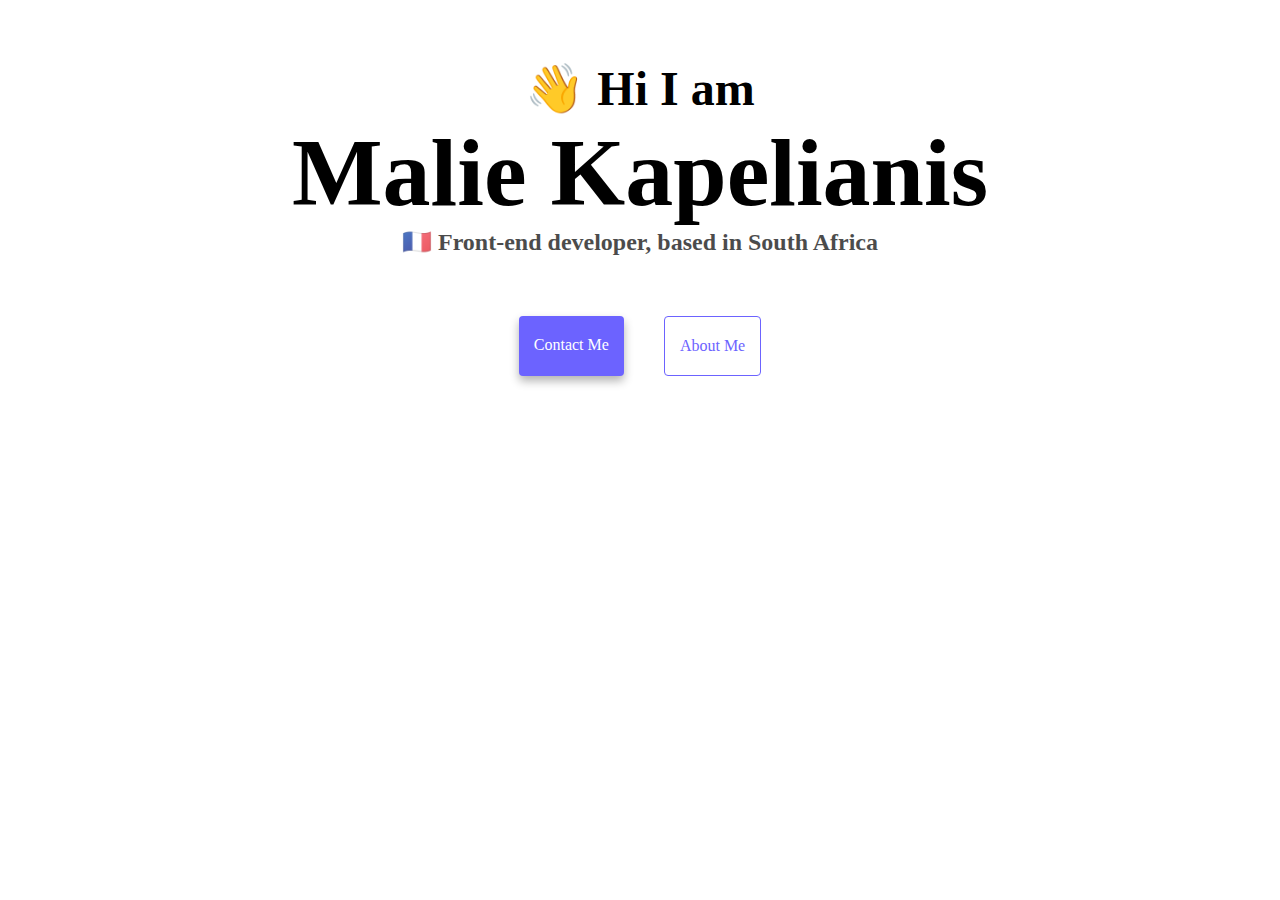
==== index.html @ 061c6e29 "Basic file set-up, content and styling" ====
<!DOCTYPE html>
<html lang="en">
  <head>
    <meta charset="UTF-8" />
    <meta http-equiv="X-UA-Compatible" content="IE=edge" />
    <meta name="viewport" content="width=device-width, initial-scale=1.0" />
    <title>Malie Kapelianis</title>
    <link rel="stylesheet" href="src\styles.css" />
    <link rel="preconnect" href="https://fonts.googleapis.com" />
    <link rel="preconnect" href="https://fonts.gstatic.com" crossorigin />
    <link
      href="https://fonts.googleapis.com/css2?family=Roboto:ital,wght@0,100;0,300;0,400;0,500;0,700;0,900;1,100;1,300;1,400;1,500;1,700;1,900&display=swap"
      rel="stylesheet"
    />
  </head>
  <body>
    <h2>👋 Hi I am</h2>
    <h1>Malie Kapelianis</h1>
    <h3>🇫🇷 Front-end developer, based in South Africa</h3>
    <div class="navigation-links">
      <a href="about.html#contact" class="contact-link">Contact me</a>
      <a href="about.html" class="about-link">About me</a>
    </div>
    <script src="src\script.js"></script>
  </body>
</html>
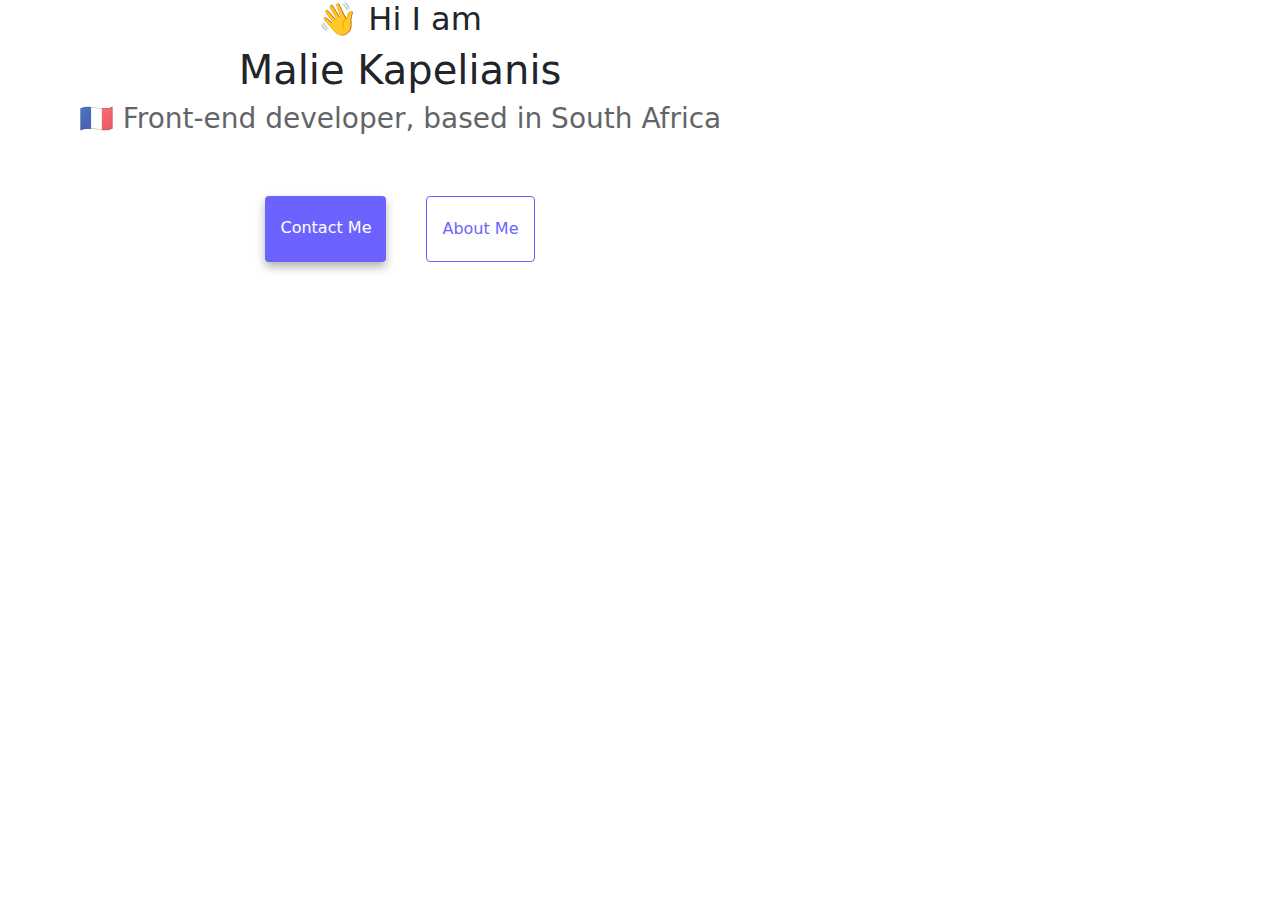
==== commit 5233c7e5: "Added Bootstrap to html heads" ====
--- a/index.html
+++ b/index.html
@@ -12,6 +12,12 @@
       href="https://fonts.googleapis.com/css2?family=Roboto:ital,wght@0,100;0,300;0,400;0,500;0,700;0,900;1,100;1,300;1,400;1,500;1,700;1,900&display=swap"
       rel="stylesheet"
     />
+    <link
+      href="https://cdn.jsdelivr.net/npm/bootstrap@5.3.3/dist/css/bootstrap.min.css"
+      rel="stylesheet"
+      integrity="sha384-QWTKZyjpPEjISv5WaRU9OFeRpok6YctnYmDr5pNlyT2bRjXh0JMhjY6hW+ALEwIH"
+      crossorigin="anonymous"
+    />
   </head>
   <body>
     <h2>👋 Hi I am</h2>
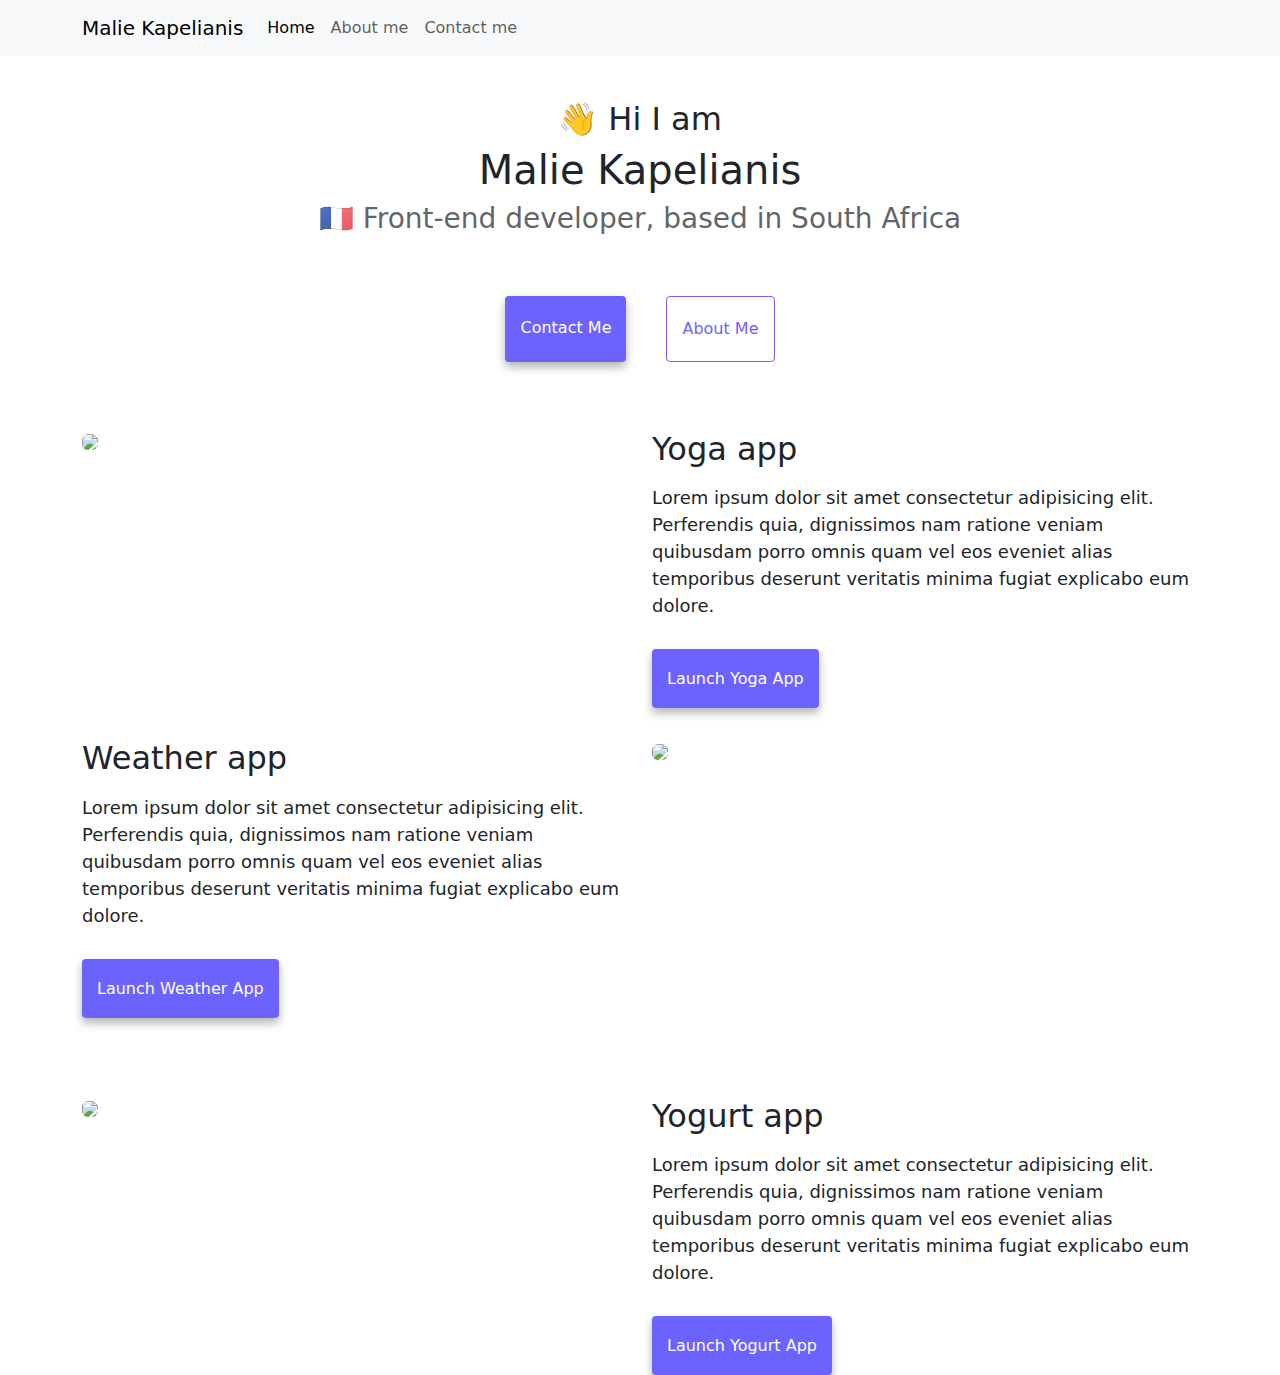
==== commit d885a230: "Updated script for bootstrap, added nav bar,  updated content" ====
--- a/index.html
+++ b/index.html
@@ -20,13 +20,104 @@
     />
   </head>
   <body>
-    <h2>👋 Hi I am</h2>
-    <h1>Malie Kapelianis</h1>
-    <h3>🇫🇷 Front-end developer, based in South Africa</h3>
-    <div class="navigation-links">
-      <a href="about.html#contact" class="contact-link">Contact me</a>
-      <a href="about.html" class="about-link">About me</a>
+    <nav class="navbar navbar-expand-lg navbar-light bg-light fixed-top">
+      <div class="container">
+        <a class="navbar-brand" href="index.html">Malie Kapelianis</a>
+        <button
+          class="navbar-toggler"
+          type="button"
+          data-bs-toggle="collapse"
+          data-bs-target="#navbarNav"
+          aria-controls="navbarNav"
+          aria-expanded="false"
+          aria-label="Toggle navigation"
+        >
+          <span class="navbar-toggler-icon"></span>
+        </button>
+        <div class="collapse navbar-collapse" id="navbarNav">
+          <ul class="navbar-nav">
+            <li class="nav-item">
+              <a class="nav-link active" aria-current="page" href="index.html"
+                >Home</a
+              >
+            </li>
+            <li class="nav-item">
+              <a class="nav-link" href="about.html">About me</a>
+            </li>
+            <li class="nav-item">
+              <a class="nav-link" href="about.html#contact">Contact me</a>
+            </li>
+          </ul>
+        </div>
+      </div>
+    </nav>
+    <div class="container main">
+      <h2 class="text-center">👋 Hi I am</h2>
+      <h1 class="text-center">Malie Kapelianis</h1>
+      <h3 class="text-center">🇫🇷 Front-end developer, based in South Africa</h3>
+      <div class="navigation-links mb-5">
+        <a href="about.html#contact" class="primary-link">Contact me</a>
+        <a href="about.html" class="secondary-link">About me</a>
+      </div>
+    </div>
+    <div class="container">
+      <div class="row">
+        <div class="col-md-6">
+          <img src="images/yoga.png" class="img-fluid rounded" />
+        </div>
+        <div class="col-md-6">
+          <h2 class="mb-3">Yoga app</h2>
+          <p>
+            Lorem ipsum dolor sit amet consectetur adipisicing elit. Perferendis
+            quia, dignissimos nam ratione veniam quibusdam porro omnis quam vel
+            eos eveniet alias temporibus deserunt veritatis minima fugiat
+            explicabo eum dolore.
+          </p>
+          <div class="mt-5">
+            <a href="#" class="primary-link">Launch Yoga App</a>
+          </div>
+        </div>
+      </div>
+      <div class="row mt-5">
+        <div class="col-md-6">
+          <h2 class="mb-3">Weather app</h2>
+          <p>
+            Lorem ipsum dolor sit amet consectetur adipisicing elit. Perferendis
+            quia, dignissimos nam ratione veniam quibusdam porro omnis quam vel
+            eos eveniet alias temporibus deserunt veritatis minima fugiat
+            explicabo eum dolore.
+          </p>
+          <div class="mb-5 mt-5">
+            <a href="#" class="primary-link">Launch Weather App</a>
+          </div>
+        </div>
+        <div class="col-md-6">
+          <img src="images/weather.png" class="img-fluid rounded" />
+        </div>
+      </div>
+      <div class="row mt-5">
+        <div class="col-md-6">
+          <img src="images/yogurt.png" class="img-fluid rounded" />
+        </div>
+        <div class="col-md-6">
+          <h2 class="mb-3">Yogurt app</h2>
+          <p>
+            Lorem ipsum dolor sit amet consectetur adipisicing elit. Perferendis
+            quia, dignissimos nam ratione veniam quibusdam porro omnis quam vel
+            eos eveniet alias temporibus deserunt veritatis minima fugiat
+            explicabo eum dolore.
+          </p>
+          <div class="mt-5">
+            <a href="#" class="primary-link">Launch Yogurt App</a>
+          </div>
+        </div>
+      </div>
     </div>
     <script src="src\script.js"></script>
+    <script
+      src="https://cdn.jsdelivr.net/npm/bootstrap@5.3.3/dist/js/bootstrap.bundle.min.js"
+      integrity="sha384-YvpcrYf0tY3lHB60NNkmXc5s9fDVZLESaAA55NDzOxhy9GkcIdslK1eN7N6jIeHz"
+      crossorigin="anonymous"
+    ></script>
   </body>
 </html>
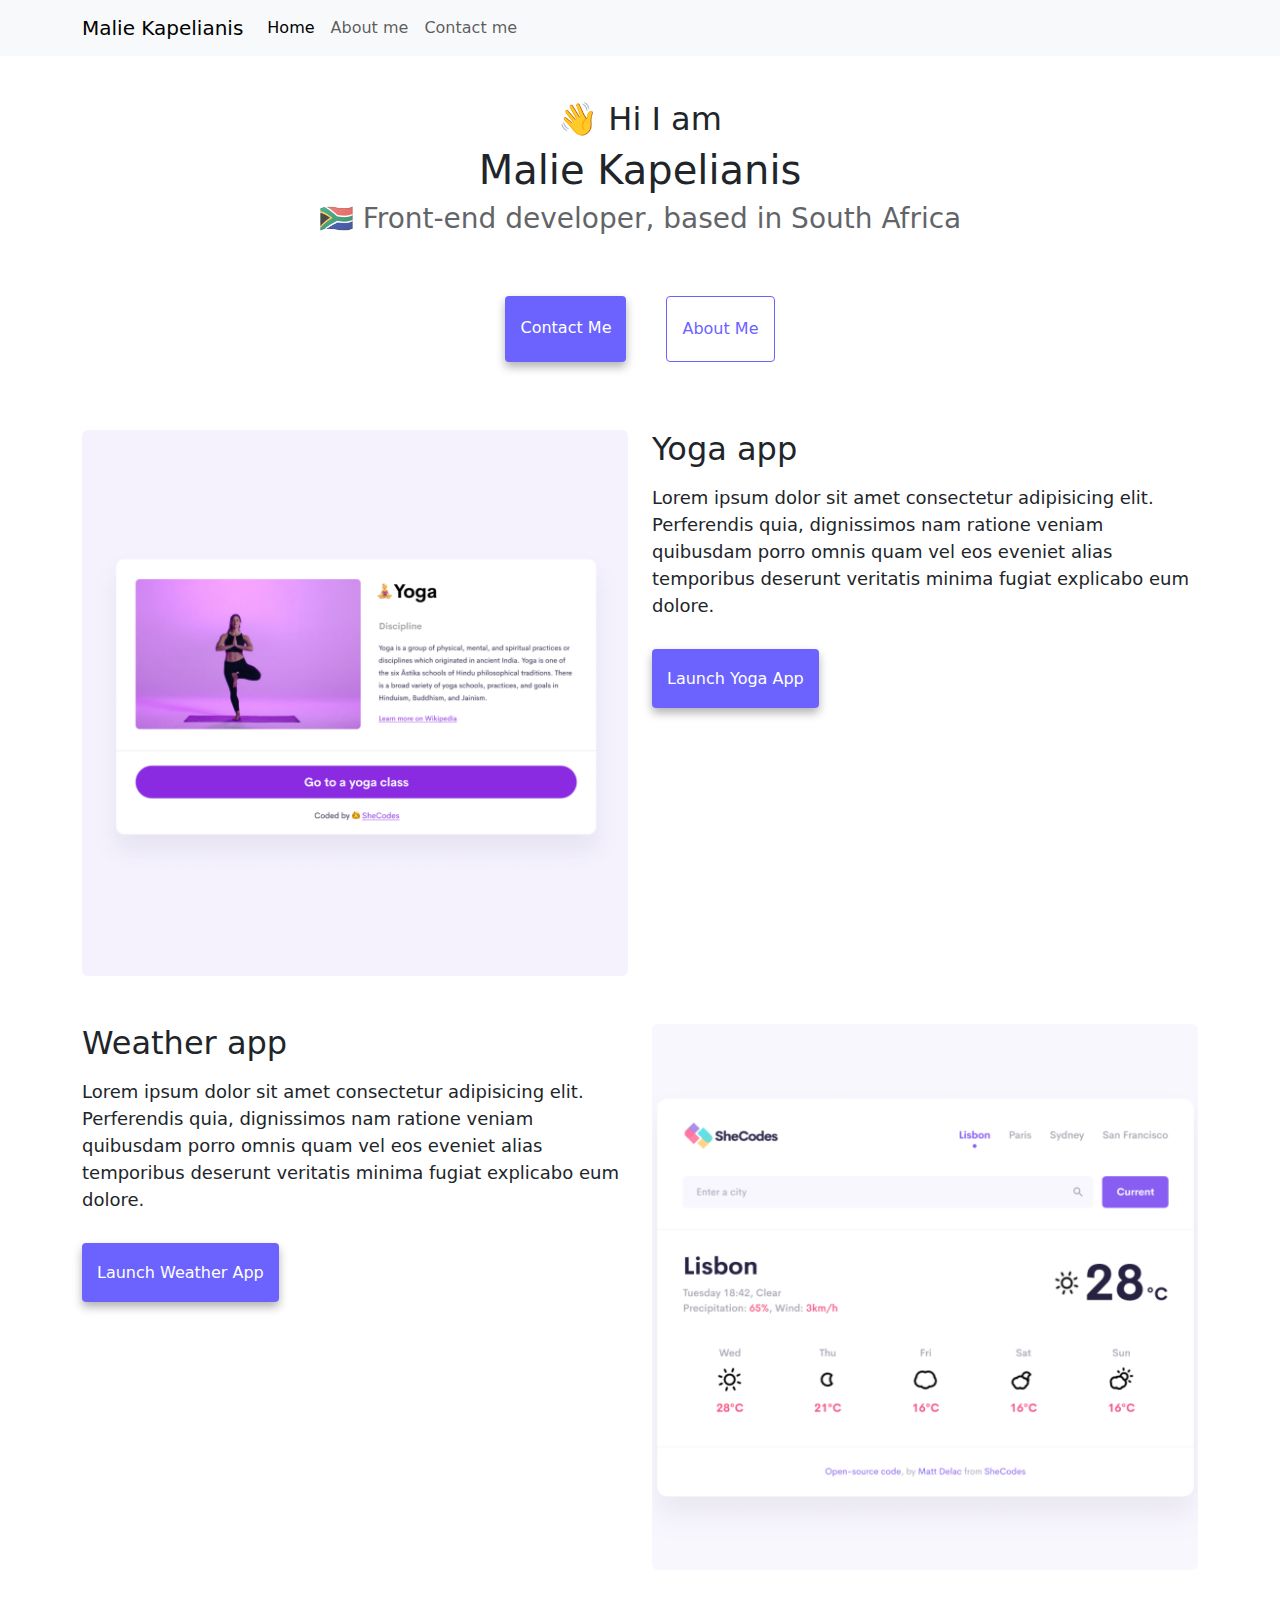
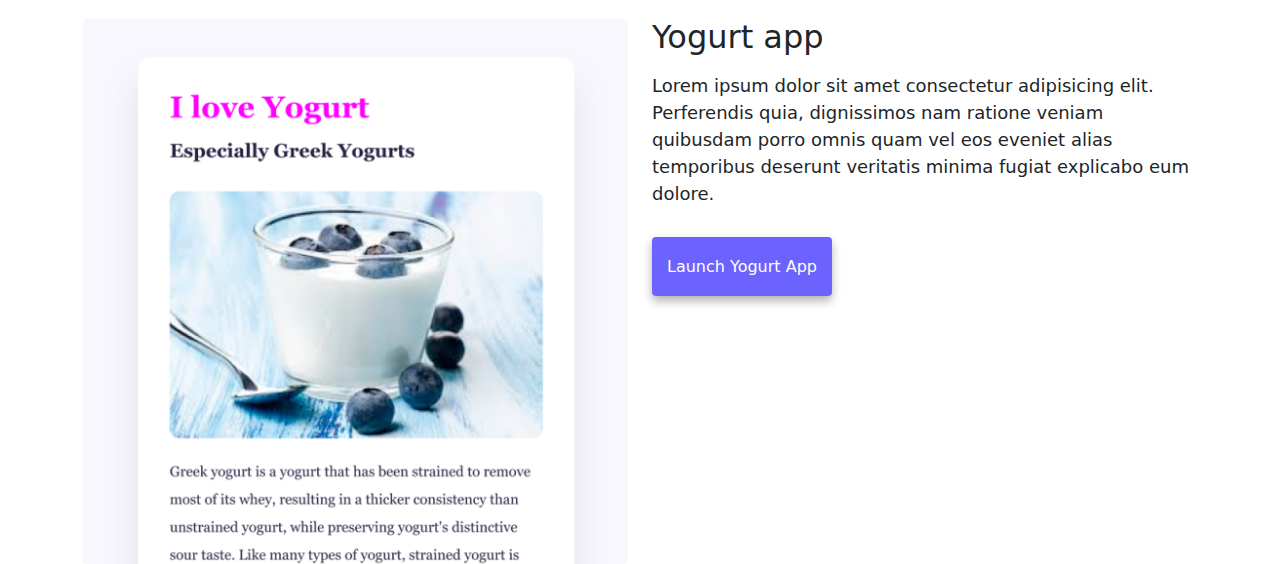
==== commit aa9ac2ba: "Updated seo meta tags and made changes for site to be mobile responsive" ====
--- a/index.html
+++ b/index.html
@@ -4,8 +4,12 @@
     <meta charset="UTF-8" />
     <meta http-equiv="X-UA-Compatible" content="IE=edge" />
     <meta name="viewport" content="width=device-width, initial-scale=1.0" />
-    <title>Malie Kapelianis</title>
-    <link rel="stylesheet" href="src\styles.css" />
+    <meta
+      name="description"
+      content="Malie Kapelianis portfolio website. Front-end developer, based in South Africa."
+    />
+    <title>Front-end developer - Malie Kapelianis Portfolio</title>
+    <link rel="stylesheet" href="/src\styles.css" />
     <link rel="preconnect" href="https://fonts.googleapis.com" />
     <link rel="preconnect" href="https://fonts.gstatic.com" crossorigin />
     <link
@@ -22,7 +26,7 @@
   <body>
     <nav class="navbar navbar-expand-lg navbar-light bg-light fixed-top">
       <div class="container">
-        <a class="navbar-brand" href="index.html">Malie Kapelianis</a>
+        <a class="navbar-brand" href="/index.html">Malie Kapelianis</a>
         <button
           class="navbar-toggler"
           type="button"
@@ -42,10 +46,10 @@
               >
             </li>
             <li class="nav-item">
-              <a class="nav-link" href="about.html">About me</a>
+              <a class="nav-link" href="/about.html">About me</a>
             </li>
             <li class="nav-item">
-              <a class="nav-link" href="about.html#contact">Contact me</a>
+              <a class="nav-link" href="/about.html#contact">Contact me</a>
             </li>
           </ul>
         </div>
@@ -54,16 +58,23 @@
     <div class="container main">
       <h2 class="text-center">👋 Hi I am</h2>
       <h1 class="text-center">Malie Kapelianis</h1>
-      <h3 class="text-center">🇫🇷 Front-end developer, based in South Africa</h3>
+      <h3 class="text-center">🇿🇦 Front-end developer, based in South Africa</h3>
       <div class="navigation-links mb-5">
-        <a href="about.html#contact" class="primary-link">Contact me</a>
-        <a href="about.html" class="secondary-link">About me</a>
+        <a href="/about.html#contact" class="primary-link" title="Contact me"
+          >Contact me</a
+        >
+        <a href="/about.html" class="secondary-link" title="About me"
+          >About me</a
+        >
       </div>
     </div>
     <div class="container">
       <div class="row">
-        <div class="col-md-6">
-          <img src="images/yoga.png" class="img-fluid rounded" />
+        <div class="col-6">
+          <img
+            src="/images/yoga.png"
+            class="img-fluid rounded d-none d-sm-block"
+          />
         </div>
         <div class="col-md-6">
           <h2 class="mb-3">Yoga app</h2>
@@ -74,7 +85,9 @@
             explicabo eum dolore.
           </p>
           <div class="mt-5">
-            <a href="#" class="primary-link">Launch Yoga App</a>
+            <a href="#" class="primary-link" title="Launch Yoga App"
+              >Launch Yoga App</a
+            >
           </div>
         </div>
       </div>
@@ -88,16 +101,27 @@
             explicabo eum dolore.
           </p>
           <div class="mb-5 mt-5">
-            <a href="#" class="primary-link">Launch Weather App</a>
+            <a
+              href="https://weather-app-maliekapdev.netlify.app/"
+              class="primary-link"
+              title="Launch Weather App"
+              >Launch Weather App</a
+            >
           </div>
         </div>
         <div class="col-md-6">
-          <img src="images/weather.png" class="img-fluid rounded" />
+          <img
+            src="/images/weather.png"
+            class="img-fluid rounded d-none d-sm-block"
+          />
         </div>
       </div>
       <div class="row mt-5">
         <div class="col-md-6">
-          <img src="images/yogurt.png" class="img-fluid rounded" />
+          <img
+            src="/images/yogurt.png"
+            class="img-fluid rounded d-none d-sm-block"
+          />
         </div>
         <div class="col-md-6">
           <h2 class="mb-3">Yogurt app</h2>
@@ -108,12 +132,17 @@
             explicabo eum dolore.
           </p>
           <div class="mt-5">
-            <a href="#" class="primary-link">Launch Yogurt App</a>
+            <a
+              href="https://www.shecodes.io/cohorts/shecodes-basics-3337e467-d423-4c4b-adbe-644f82652e74/projects/2062142?_gl=1*1a5hjl7*_gcl_au*MjEwNzcxNDE5NC4xNzA4NjAzMjg2"
+              class="primary-link"
+              title="Launch Yogurt App"
+              >Launch Yogurt App</a
+            >
           </div>
         </div>
       </div>
     </div>
-    <script src="src\script.js"></script>
+    <script src="/src\script.js"></script>
     <script
       src="https://cdn.jsdelivr.net/npm/bootstrap@5.3.3/dist/js/bootstrap.bundle.min.js"
       integrity="sha384-YvpcrYf0tY3lHB60NNkmXc5s9fDVZLESaAA55NDzOxhy9GkcIdslK1eN7N6jIeHz"
